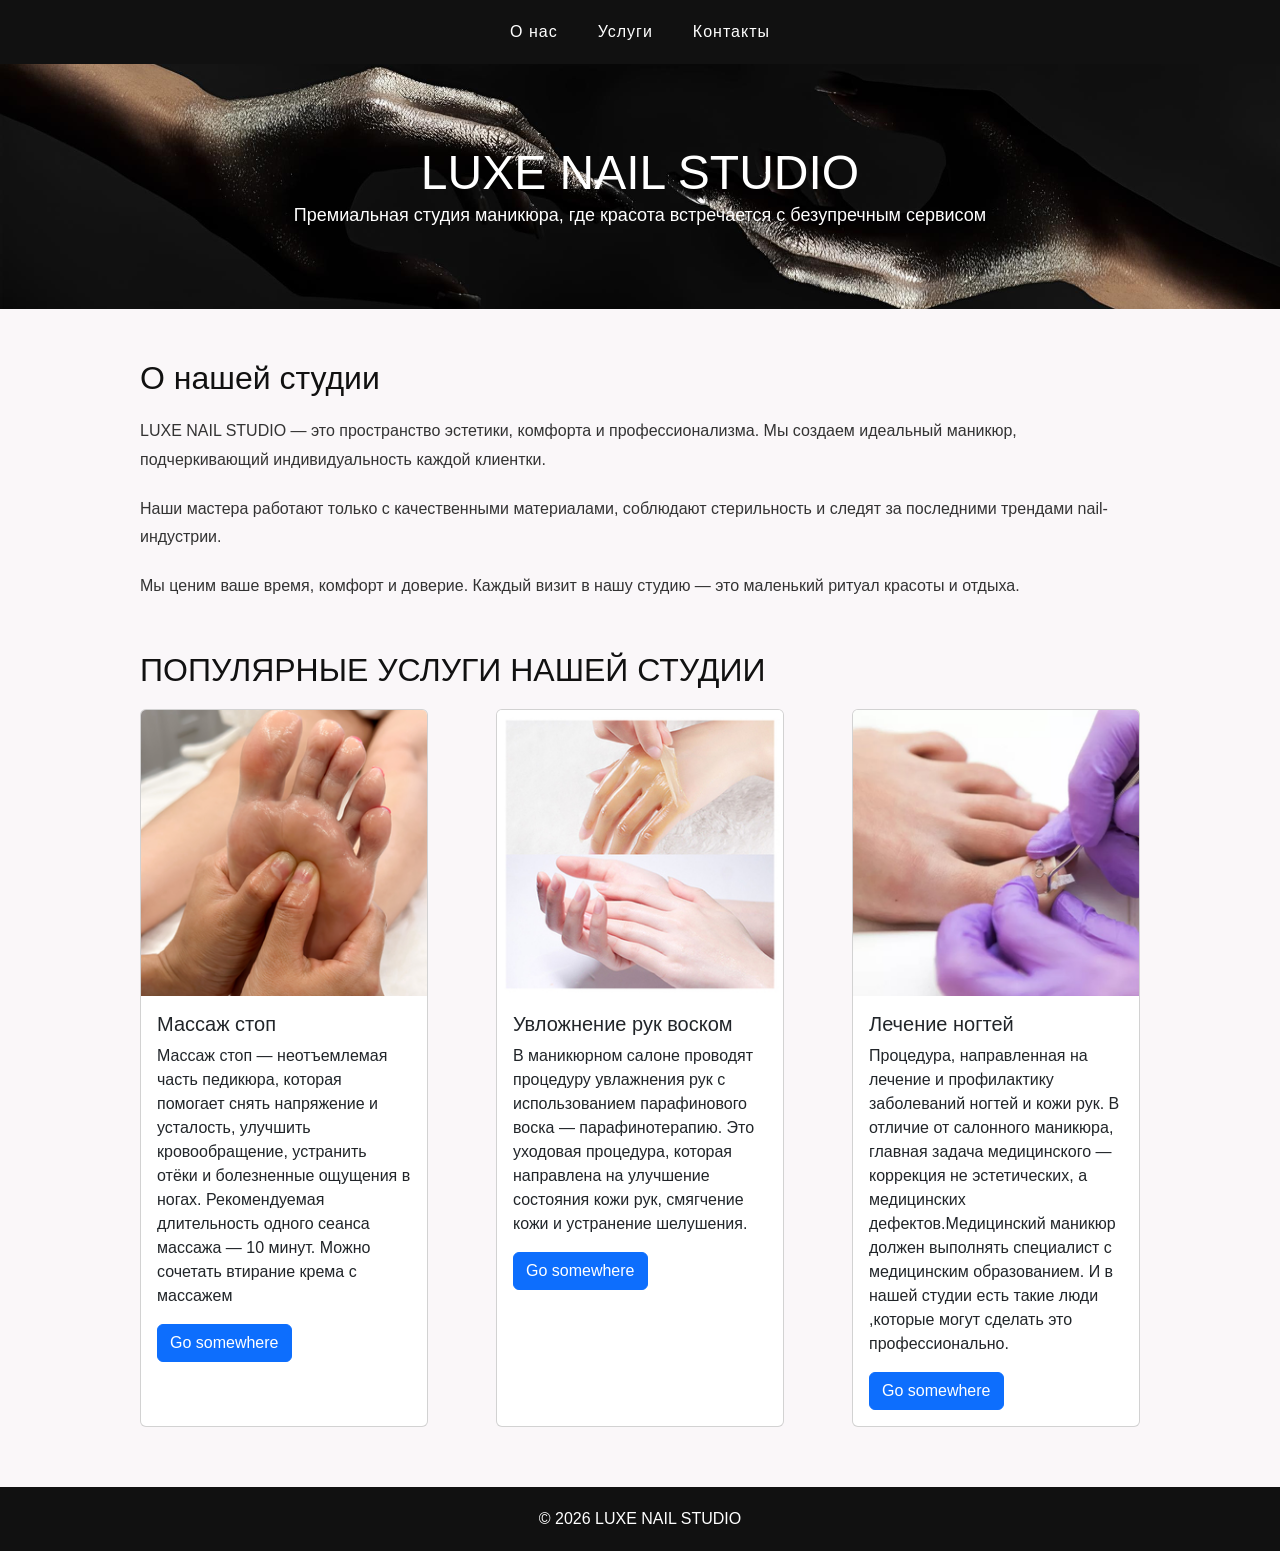
==== index.html @ 19409cf0 "Add files via upload" ====
<!DOCTYPE html>
<html lang="ru">

<head>
    <meta charset="UTF-8">
    <title>LUXE NAIL STUDIO</title>
    <link href="https://cdn.jsdelivr.net/npm/bootstrap@5.3.8/dist/css/bootstrap.min.css" rel="stylesheet"
        integrity="sha384-sRIl4kxILFvY47J16cr9ZwB07vP4J8+LH7qKQnuqkuIAvNWLzeN8tE5YBujZqJLB" crossorigin="anonymous">
    <link rel="stylesheet" href="css/style.css">
</head>

<body>

    <header>
        <nav>
            <a href="index.html">О нас</a>
            <a href="html/services.html">Услуги</a>
            <a href="html/contacts.html">Контакты</a>
        </nav>
    </header>

    <section class="hero">
        <!-- ФОНОВАЯ КАРТИНКА БЕРЕТСЯ ИЗ style.css -->
        <h1>LUXE NAIL STUDIO</h1>
        <p>Премиальная студия маникюра, где красота встречается с безупречным сервисом</p>
    </section>

    <div class="container about">
        <h2>О нашей студии</h2>
        <p>
            LUXE NAIL STUDIO — это пространство эстетики, комфорта и профессионализма.
            Мы создаем идеальный маникюр, подчеркивающий индивидуальность каждой клиентки.
        </p>
        <p>
            Наши мастера работают только с качественными материалами, соблюдают
            стерильность и следят за последними трендами nail-индустрии.
        </p>
        <p>
            Мы ценим ваше время, комфорт и доверие. Каждый визит в нашу студию —
            это маленький ритуал красоты и отдыха.
        </p>
    </div>

    <section>
        <div class="container">
            <h2>ПОПУЛЯРНЫЕ УСЛУГИ НАШЕЙ СТУДИИ</h2>
            <div class="section-popular__row">
                <div class="card" style="width: 18rem;">
                    <img src="assets/img/M_height (1).png" class="card-img-top" alt="...">
                    <div class="card-body">
                        <h5 class="card-title">Массаж стоп</h5>
                        <p class="card-text">Массаж стоп — неотъемлемая часть педикюра, которая помогает снять напряжение и усталость, улучшить кровообращение, устранить отёки и болезненные ощущения в ногах. Рекомендуемая длительность одного сеанса массажа — 10 минут. Можно сочетать втирание крема с массажем</p>
                        <a href="#" class="btn btn-primary">Go somewhere</a>
                    </div>
                </div>
                <div class="card" style="width: 18rem;">
                    <img src="assets/img/Ha78d791cbd4040b19e60cecd38d76ac1B.jpg_300x300.jpg" class="card-img-top" alt="...">
                    <div class="card-body">
                        <h5 class="card-title">Увложнение рук воском</h5>
                        <p class="card-text">В маникюрном салоне проводят процедуру увлажнения рук с использованием парафинового воска — парафинотерапию. Это уходовая процедура, которая направлена на улучшение состояния кожи рук, смягчение кожи и устранение шелушения. </p>
                        <a href="#" class="btn btn-primary">Go somewhere</a>
                    </div>
                </div>
                <div class="card" style="width: 18rem;">
                    <img src="assets/img/M_height.png" class="card-img-top" alt="...">
                    <div class="card-body">
                        <h5 class="card-title">Лечение ногтей</h5>
                        <p class="card-text">Процедура, направленная на лечение и профилактику заболеваний ногтей и кожи рук. В отличие от салонного маникюра, главная задача медицинского — коррекция не эстетических, а медицинских дефектов.Медицинский маникюр должен выполнять специалист с медицинским образованием. И в нашей студии есть такие люди ,которые могут сделать это профессионально.
</p>
                        <a href="#" class="btn btn-primary">Go somewhere</a>
                    </div>
                </div>
            </div>

        </div>
    </section>

    <footer>
        © 2026 LUXE NAIL STUDIO
    </footer>
    <script src="https://cdn.jsdelivr.net/npm/bootstrap@5.3.8/dist/js/bootstrap.bundle.min.js"
        integrity="sha384-FKyoEForCGlyvwx9Hj09JcYn3nv7wiPVlz7YYwJrWVcXK/BmnVDxM+D2scQbITxI"
        crossorigin="anonymous"></script>
</body>

</html>
---- css/style.css ----
* {
    margin: 0;
    padding: 0;
    box-sizing: border-box;
    font-family: 'Segoe UI', sans-serif;
}


body {
    background-color: #faf7f9;
    color: #333;
}

header {
    background: #111;
    padding: 20px 0;
}

nav {
    display: flex;
    flex-wrap: wrap;
    justify-content: center;
    align-items: center;
    gap: 40px;

}

nav a {
    color: #fff;
    text-decoration: none;
    font-weight: 500;
    letter-spacing: 1px;
}

nav a:hover {
    color: #d4af37;
}

.container {
    width: 80%;
    margin: 50px auto;
}

h1,
h2 {
    color: #111;
    margin-bottom: 20px;
}

.hero {
    text-align: center;
    padding: 80px 20px;
    background: linear-gradient(rgba(0, 0, 0, 0.6), rgba(0, 0, 0, 0.6)),
        url("../assets/img/background.jpg");
    background-size: cover;
    background-position: center;
    color: #fff;
}

.hero h1 {
    font-size: 48px;
    margin-bottom: 20px;
}

.hero p {
    font-size: 18px;
    max-width: 700px;
    margin: auto;
}

.about p {
    line-height: 1.8;
    margin-bottom: 20px;
}

.services {
    display: grid;
    grid-template-columns: repeat(auto-fit, minmax(250px, 1fr));
    gap: 30px;
}

.service-card {
    background: #fff;
    border-radius: 12px;
    overflow: hidden;
    box-shadow: 0 10px 25px rgba(0, 0, 0, 0.1);
}

.service-card img {
    width: 100%;
    height: 200px;
    object-fit: cover;
}

.service-card div {
    padding: 20px;
}

.service-card h3 {
    margin-bottom: 10px;
}

.contacts p {
    font-size: 18px;
    margin-bottom: 15px;
}

footer {
    background: #111;
    color: #fff;
    text-align: center;
    padding: 20px;
    margin-top: 60px;
}

.works img {
    width: 200px;
    height: 300px;
}

.hero {
    background-image: url(../assets/img/background.jpg);
}

.hero h1 {
    color: white;
}

.section-popular__row {
    display: flex;
    justify-content: space-between;
    gap: 20px;
    flex-wrap: wrap;
}

@keyframes btnColorChange {
    0% {
        background-color: white;
        color: black;
    }

    50% {
        background-color: black;
        color: white;
    }

    100% {
        background-color: white;
        color: black;
    }


}

.hero h1 {
    width: 500px;
    margin: 0 auto;
    animation: btnColorChange 3s infinite;
}

@media screen and (max-width:378px) {
    nav{
        flex-wrap: wrap;
    }
}
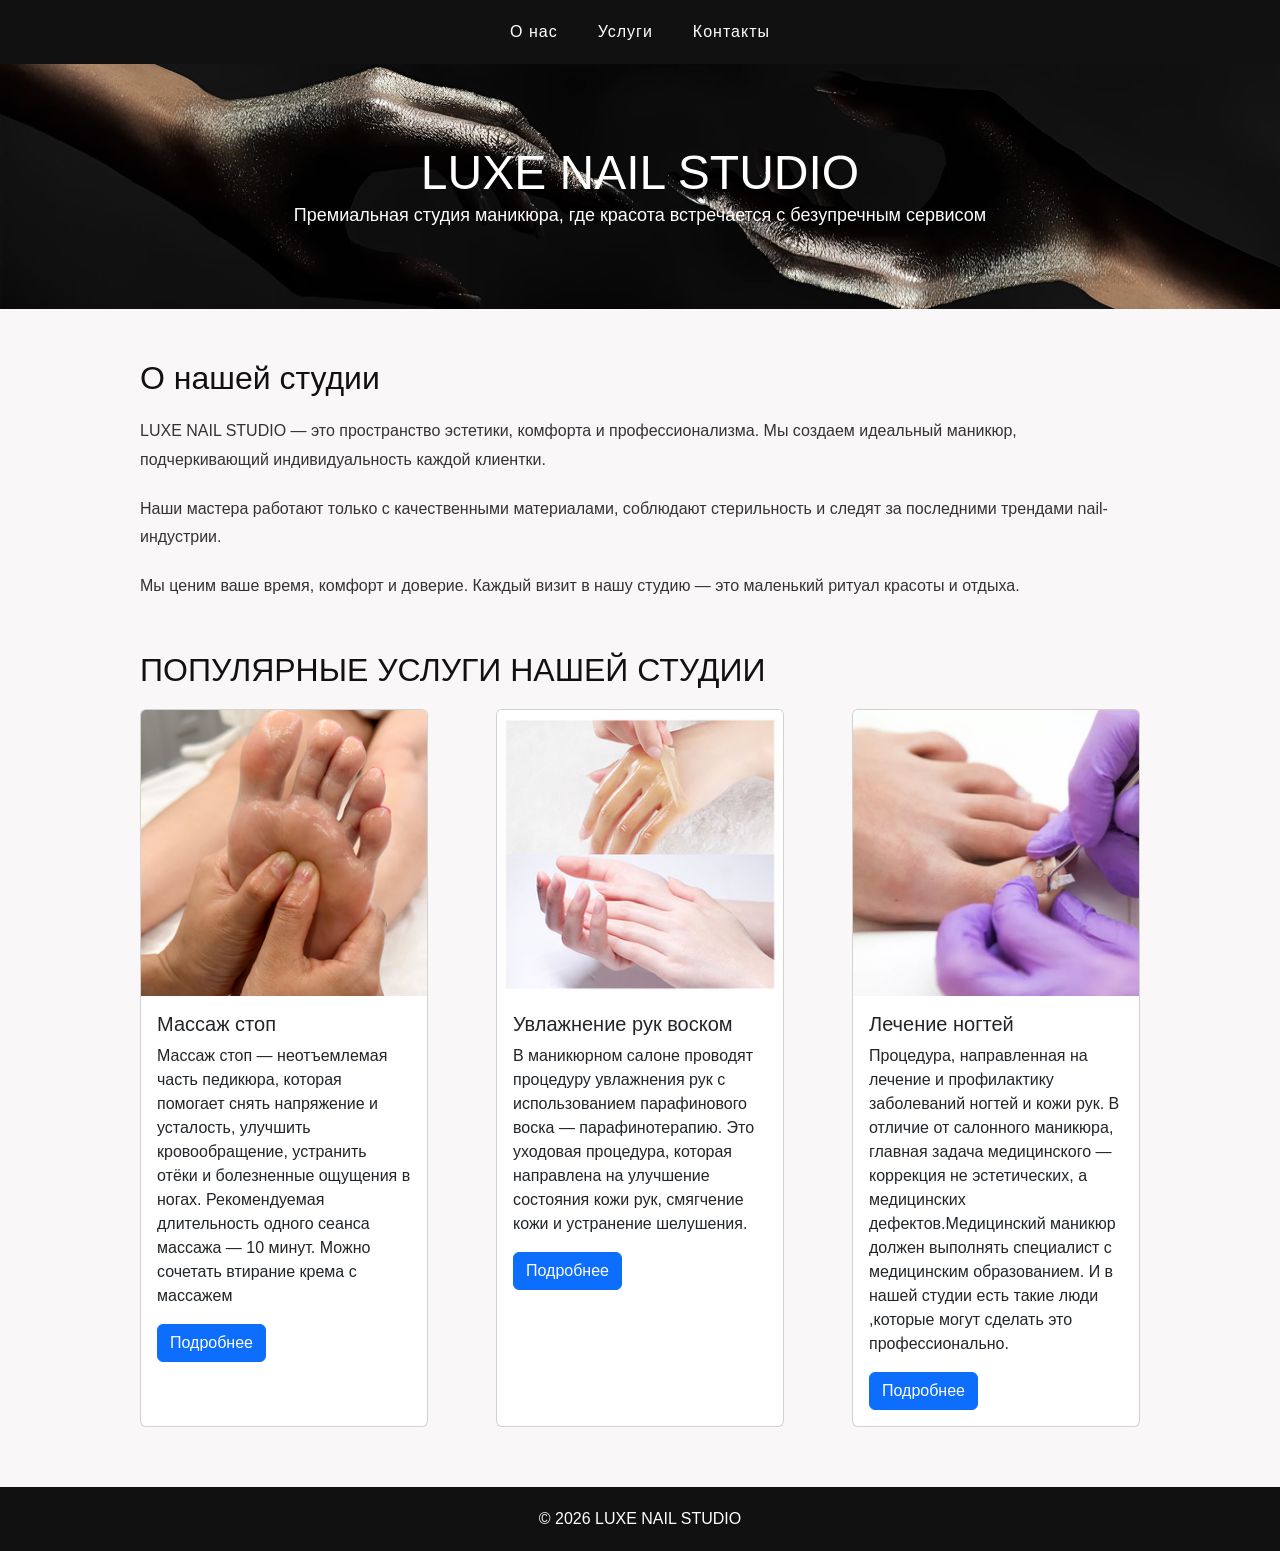
==== commit 271f9fc9: "Update index.html" ====
--- a/index.html
+++ b/index.html
@@ -20,7 +20,6 @@
     </header>
 
     <section class="hero">
-        <!-- ФОНОВАЯ КАРТИНКА БЕРЕТСЯ ИЗ style.css -->
         <h1>LUXE NAIL STUDIO</h1>
         <p>Премиальная студия маникюра, где красота встречается с безупречным сервисом</p>
     </section>
@@ -50,15 +49,15 @@
                     <div class="card-body">
                         <h5 class="card-title">Массаж стоп</h5>
                         <p class="card-text">Массаж стоп — неотъемлемая часть педикюра, которая помогает снять напряжение и усталость, улучшить кровообращение, устранить отёки и болезненные ощущения в ногах. Рекомендуемая длительность одного сеанса массажа — 10 минут. Можно сочетать втирание крема с массажем</p>
-                        <a href="#" class="btn btn-primary">Go somewhere</a>
+                        <a href="#" class="btn btn-primary">Подробнее</a>
                     </div>
                 </div>
                 <div class="card" style="width: 18rem;">
                     <img src="assets/img/Ha78d791cbd4040b19e60cecd38d76ac1B.jpg_300x300.jpg" class="card-img-top" alt="...">
                     <div class="card-body">
-                        <h5 class="card-title">Увложнение рук воском</h5>
+                        <h5 class="card-title">Увлажнение рук воском</h5>
                         <p class="card-text">В маникюрном салоне проводят процедуру увлажнения рук с использованием парафинового воска — парафинотерапию. Это уходовая процедура, которая направлена на улучшение состояния кожи рук, смягчение кожи и устранение шелушения. </p>
-                        <a href="#" class="btn btn-primary">Go somewhere</a>
+                        <a href="#" class="btn btn-primary">Подробнее</a>
                     </div>
                 </div>
                 <div class="card" style="width: 18rem;">
@@ -67,7 +66,7 @@
                         <h5 class="card-title">Лечение ногтей</h5>
                         <p class="card-text">Процедура, направленная на лечение и профилактику заболеваний ногтей и кожи рук. В отличие от салонного маникюра, главная задача медицинского — коррекция не эстетических, а медицинских дефектов.Медицинский маникюр должен выполнять специалист с медицинским образованием. И в нашей студии есть такие люди ,которые могут сделать это профессионально.
 </p>
-                        <a href="#" class="btn btn-primary">Go somewhere</a>
+                        <a href="#" class="btn btn-primary">Подробнее</a>
                     </div>
                 </div>
             </div>
@@ -83,4 +82,4 @@
         crossorigin="anonymous"></script>
 </body>
 
-</html>+</html>
